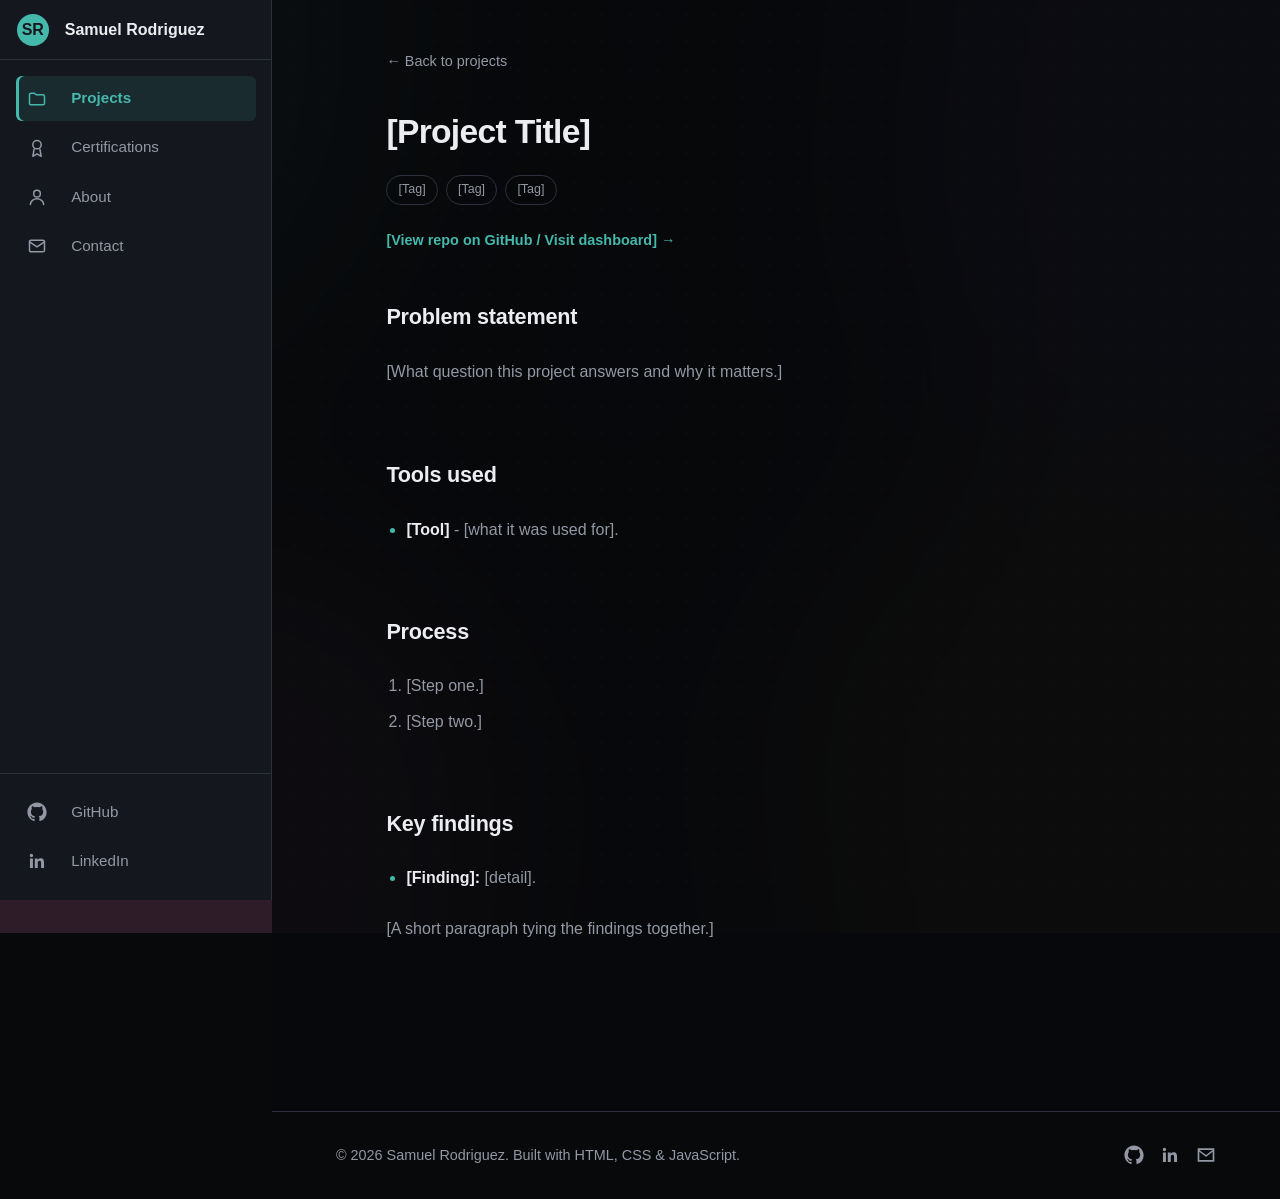
==== projects/_template.html @ 85817765 "Initial commit: Samuel Rodriguez data analyst portfolio Static HTML/CSS/JS portfolio site with EPL a" ====
<!--
  PROJECT PAGE TEMPLATE — not a real project, not linked from anywhere.

  How to use this file:
  1. Copy it to projects/your-project-slug.html
  2. Replace the title, tags, links, and the four prose sections
     (Problem statement / Tools used / Process / Key findings) with
     real content.
  3. Scroll to "RESULTS SECTION VARIANTS" below. Keep ONE variant
     that matches your project type (Notebook, Power BI, or SQL) and
     delete the other two, along with their HTML comments.
  4. Add a matching card to index.html's #projects grid — a copy-paste
     card template lives there as an HTML comment.
-->
<!DOCTYPE html>
<html lang="en">
<head>
  <meta charset="UTF-8">
  <meta name="viewport" content="width=device-width, initial-scale=1.0">
  <meta name="description" content="[One-sentence project description for search/social previews].">
  <meta name="theme-color" content="#12141a">
  <title>[Project Title] | Samuel Rodriguez</title>
  <link rel="icon" href="../favicon.ico" sizes="any">
  <link rel="icon" href="../assets/images/favicon-32x32.png" type="image/png" sizes="32x32">
  <link rel="icon" href="../assets/images/favicon-16x16.png" type="image/png" sizes="16x16">
  <link rel="icon" href="../assets/images/icon-192.png" type="image/png" sizes="192x192">
  <link rel="apple-touch-icon" href="../assets/images/apple-touch-icon.png">
  <link rel="stylesheet" href="../css/style.css?v=30">
</head>
<body>

  <input type="checkbox" id="sidebar-toggle" class="visually-hidden-checkbox">
  <label for="sidebar-toggle" class="sidebar-toggle-btn" aria-label="Toggle navigation menu">
    <svg viewBox="0 0 24 24" width="20" height="20" fill="none" stroke="currentColor" stroke-width="2" stroke-linecap="round" aria-hidden="true"><line x1="3" y1="6" x2="21" y2="6"/><line x1="3" y1="12" x2="21" y2="12"/><line x1="3" y1="18" x2="21" y2="18"/></svg>
  </label>

  <aside class="sidebar">
    <div class="sidebar-inner">
      <a href="../index.html" class="sidebar-logo">
        <span class="sidebar-logo-mark">SR</span>
        Samuel Rodriguez
      </a>

      <nav class="sidebar-nav">
        <a href="../index.html#projects" class="active">
          <svg viewBox="0 0 24 24" width="20" height="20" fill="none" stroke="currentColor" stroke-width="1.8" stroke-linecap="round" stroke-linejoin="round" aria-hidden="true"><path d="M3 7a2 2 0 0 1 2-2h4l2 2h8a2 2 0 0 1 2 2v8a2 2 0 0 1-2 2H5a2 2 0 0 1-2-2V7z"/></svg>
          Projects
        </a>
        <a href="../index.html#certifications">
          <svg viewBox="0 0 24 24" width="20" height="20" fill="none" stroke="currentColor" stroke-width="1.8" stroke-linecap="round" stroke-linejoin="round" aria-hidden="true"><circle cx="12" cy="8" r="5"/><path d="M8.5 13.5 7 22l5-3 5 3-1.5-8.5"/></svg>
          Certifications
        </a>
        <a href="../index.html#about">
          <svg viewBox="0 0 24 24" width="20" height="20" fill="none" stroke="currentColor" stroke-width="1.8" stroke-linecap="round" stroke-linejoin="round" aria-hidden="true"><circle cx="12" cy="8" r="4"/><path d="M4 21c0-4 4-7 8-7s8 3 8 7"/></svg>
          About
        </a>
        <a href="../index.html#contact">
          <svg viewBox="0 0 24 24" width="20" height="20" fill="none" stroke="currentColor" stroke-width="1.8" stroke-linecap="round" stroke-linejoin="round" aria-hidden="true"><rect x="3" y="5" width="18" height="14" rx="2"/><path d="m3 7 9 6 9-6"/></svg>
          Contact
        </a>
      </nav>

      <div class="sidebar-social">
        <a href="https://github.com/samuel618" target="_blank" rel="noopener noreferrer">
          <svg viewBox="0 0 24 24" width="20" height="20" fill="currentColor" aria-hidden="true"><path d="M12 .5C5.73.5.5 5.73.5 12c0 5.08 3.29 9.39 7.86 10.91.57.1.78-.25.78-.55 0-.27-.01-1.17-.02-2.12-3.2.7-3.88-1.36-3.88-1.36-.53-1.34-1.29-1.7-1.29-1.7-1.05-.72.08-.71.08-.71 1.16.08 1.77 1.19 1.77 1.19 1.03 1.77 2.71 1.26 3.37.96.1-.75.4-1.26.73-1.55-2.55-.29-5.23-1.28-5.23-5.7 0-1.26.45-2.29 1.19-3.1-.12-.29-.52-1.46.11-3.05 0 0 .97-.31 3.18 1.18a11.05 11.05 0 0 1 5.8 0c2.2-1.49 3.17-1.18 3.17-1.18.63 1.59.23 2.76.11 3.05.74.81 1.19 1.84 1.19 3.1 0 4.43-2.69 5.41-5.25 5.69.41.36.78 1.07.78 2.15 0 1.55-.01 2.8-.01 3.18 0 .3.2.66.79.55A10.52 10.52 0 0 0 23.5 12c0-6.27-5.23-11.5-11.5-11.5z"/></svg>
          GitHub
        </a>
        <a href="https://www.linkedin.com/in/samuel-rodriguez-b9580335b" target="_blank" rel="noopener noreferrer">
          <svg viewBox="0 0 24 24" width="20" height="20" fill="currentColor" aria-hidden="true"><path d="M20.45 20.45h-3.55v-5.57c0-1.33-.02-3.04-1.85-3.04-1.85 0-2.14 1.45-2.14 2.94v5.67H9.36V9h3.41v1.56h.05c.47-.9 1.63-1.85 3.36-1.85 3.6 0 4.27 2.37 4.27 5.45v6.29zM5.34 7.43a2.06 2.06 0 1 1 0-4.12 2.06 2.06 0 0 1 0 4.12zM7.12 20.45H3.56V9h3.56v11.45z"/></svg>
          LinkedIn
        </a>
      </div>
    </div>
  </aside>

  <main class="detail-main">
    <article class="project-detail">
      <a href="../index.html#projects" class="back-link">&larr; Back to projects</a>

      <header class="project-detail-header">
        <h1>[Project Title]</h1>
        <ul class="tag-list">
          <li class="tag">[Tag]</li>
          <li class="tag">[Tag]</li>
          <li class="tag">[Tag]</li>
        </ul>
        <div class="project-detail-links">
          <a href="[repo or live link]" target="_blank" rel="noopener noreferrer" class="project-link">[View repo on GitHub / Visit dashboard] &rarr;</a>
        </div>
      </header>

      <section class="project-section">
        <h2>Problem statement</h2>
        <p>
          [What question this project answers and why it matters.]
        </p>
      </section>

      <section class="project-section">
        <h2>Tools used</h2>
        <ul>
          <li><strong>[Tool]</strong> - [what it was used for].</li>
        </ul>
      </section>

      <section class="project-section">
        <h2>Process</h2>
        <ol>
          <li>[Step one.]</li>
          <li>[Step two.]</li>
        </ol>
      </section>

      <section class="project-section">
        <h2>Key findings</h2>
        <ul>
          <li><strong>[Finding]:</strong> [detail].</li>
        </ul>
        <p>[A short paragraph tying the findings together.]</p>
      </section>

      <!-- =====================================================
           RESULTS SECTION VARIANTS — keep ONE, delete the rest.
      ===================================================== -->

      <!-- ---------- VARIANT A: Python / Jupyter Notebook project ----------
      <section class="project-section">
        <h2>Notebook</h2>
        <p>
          [What's in the notebook — cleaning steps, checks, charts.] It can
          also be opened directly in a new tab, or downloaded from the
          <a href="[repo link]" target="_blank" rel="noopener noreferrer">GitHub repo</a>.
        </p>
        <div class="notebook-frame">
          <iframe src="../assets/notebooks/[project-slug].html" title="[Project Title] notebook" loading="lazy"></iframe>
        </div>
        <div class="notebook-actions">
          <a href="../assets/notebooks/[project-slug].html" target="_blank" rel="noopener noreferrer" class="btn btn-secondary">Open the notebook in a new tab &rarr;</a>
        </div>
      </section>
      -->

      <!-- ---------- VARIANT B: Power BI dashboard ----------

      Use .powerbi-embed if you have a "Publish to Web" link (File >
      Publish > Publish to web in Power BI Desktop/Service — note this
      makes the report public to anyone with the link). Use
      .powerbi-fallback instead if you only have a screen recording or
      GIF; delete whichever one you don't use.

      <section class="project-section">
        <h2>Dashboard</h2>
        <p>[What the dashboard shows and how to read it.]</p>

        <div class="powerbi-embed">
          <iframe src="[Power BI Publish to Web embed URL]" title="[Project Title] Power BI dashboard" loading="lazy" allowfullscreen></iframe>
        </div>

        <div class="powerbi-fallback">
          <img src="../assets/images/[project-slug]-dashboard.gif" alt="[Project Title] Power BI dashboard walkthrough">
          <p class="powerbi-fallback-note">
            Live embed isn't available for this dashboard right now — this is a recorded walkthrough instead.
          </p>
        </div>
      </section>
      -->

      <!-- ---------- VARIANT C: SQL analysis ----------

      Syntax highlighting is manual: wrap tokens in the query below with
      .sql-kw (keywords), .sql-fn (functions), .sql-str (strings),
      .sql-num (numbers), .sql-com (comments).

      <section class="project-section">
        <h2>Query</h2>
        <div class="sql-code-block">
          <pre><code><span class="sql-kw">SELECT</span> region,
       <span class="sql-fn">COUNT</span>(*) <span class="sql-kw">AS</span> total_orders,
       <span class="sql-fn">ROUND</span>(<span class="sql-fn">AVG</span>(order_total), 2) <span class="sql-kw">AS</span> avg_order_value
  <span class="sql-kw">FROM</span> orders
 <span class="sql-kw">WHERE</span> order_date >= <span class="sql-str">'2025-01-01'</span> <span class="sql-com">-- current fiscal year</span>
 <span class="sql-kw">GROUP BY</span> region
 <span class="sql-kw">ORDER BY</span> total_orders <span class="sql-kw">DESC</span>;</code></pre>
        </div>

        <div class="sql-results">
          <table>
            <thead>
              <tr><th>region</th><th>total_orders</th><th>avg_order_value</th></tr>
            </thead>
            <tbody>
              <tr><td>[Region]</td><td>[N]</td><td>[$N]</td></tr>
              <tr><td>[Region]</td><td>[N]</td><td>[$N]</td></tr>
            </tbody>
          </table>
        </div>

        <div class="insight-callout">
          <svg viewBox="0 0 24 24" width="20" height="20" fill="none" stroke="currentColor" stroke-width="1.8" stroke-linecap="round" stroke-linejoin="round" aria-hidden="true"><path d="M9 18h6"/><path d="M10 22h4"/><path d="M12 2a7 7 0 0 0-4 12.7c.6.5 1 1.2 1 2.3h6c0-1.1.4-1.8 1-2.3A7 7 0 0 0 12 2z"/></svg>
          <p><strong>Insight:</strong> [The one-sentence takeaway from this query's results.]</p>
        </div>
      </section>
      -->
    </article>
  </main>

  <footer class="site-footer">
    <div class="container footer-content">
      <p class="footer-text">&copy; 2026 Samuel Rodriguez. Built with HTML, CSS &amp; JavaScript.</p>
      <div class="footer-social">
        <a href="https://github.com/samuel618" target="_blank" rel="noopener noreferrer" aria-label="GitHub profile">
          <svg viewBox="0 0 24 24" width="20" height="20" fill="currentColor" aria-hidden="true"><path d="M12 .5C5.73.5.5 5.73.5 12c0 5.08 3.29 9.39 7.86 10.91.57.1.78-.25.78-.55 0-.27-.01-1.17-.02-2.12-3.2.7-3.88-1.36-3.88-1.36-.53-1.34-1.29-1.7-1.29-1.7-1.05-.72.08-.71.08-.71 1.16.08 1.77 1.19 1.77 1.19 1.03 1.77 2.71 1.26 3.37.96.1-.75.4-1.26.73-1.55-2.55-.29-5.23-1.28-5.23-5.7 0-1.26.45-2.29 1.19-3.1-.12-.29-.52-1.46.11-3.05 0 0 .97-.31 3.18 1.18a11.05 11.05 0 0 1 5.8 0c2.2-1.49 3.17-1.18 3.17-1.18.63 1.59.23 2.76.11 3.05.74.81 1.19 1.84 1.19 3.1 0 4.43-2.69 5.41-5.25 5.69.41.36.78 1.07.78 2.15 0 1.55-.01 2.8-.01 3.18 0 .3.2.66.79.55A10.52 10.52 0 0 0 23.5 12c0-6.27-5.23-11.5-11.5-11.5z"/></svg>
        </a>
        <a href="https://www.linkedin.com/in/samuel-rodriguez-b9580335b" target="_blank" rel="noopener noreferrer" aria-label="LinkedIn profile">
          <svg viewBox="0 0 24 24" width="20" height="20" fill="currentColor" aria-hidden="true"><path d="M20.45 20.45h-3.55v-5.57c0-1.33-.02-3.04-1.85-3.04-1.85 0-2.14 1.45-2.14 2.94v5.67H9.36V9h3.41v1.56h.05c.47-.9 1.63-1.85 3.36-1.85 3.6 0 4.27 2.37 4.27 5.45v6.29zM5.34 7.43a2.06 2.06 0 1 1 0-4.12 2.06 2.06 0 0 1 0 4.12zM7.12 20.45H3.56V9h3.56v11.45z"/></svg>
        </a>
        <a href="mailto:samuelrod005@gmail.com" aria-label="Email Samuel">
          <svg viewBox="0 0 24 24" width="20" height="20" fill="currentColor" aria-hidden="true"><path d="M2 4h20v16H2V4zm2 2v.01L12 12l8-5.99V6H4zm16 2.24l-7.4 5.55a1 1 0 0 1-1.2 0L4 8.24V18h16V8.24z"/></svg>
        </a>
      </div>
    </div>
  </footer>

  <button type="button" id="scroll-top-btn" class="scroll-top-btn" aria-label="Scroll to top">
    <svg viewBox="0 0 24 24" width="20" height="20" fill="none" stroke="currentColor" stroke-width="2" stroke-linecap="round" stroke-linejoin="round" aria-hidden="true"><line x1="12" y1="19" x2="12" y2="5"/><polyline points="5 12 12 5 19 12"/></svg>
  </button>

  <script src="../js/main.js?v=4"></script>
</body>
</html>
---- css/style.css ----
/* -------------------------------------------------------
   Variables (dark theme is the default look)
------------------------------------------------------- */
:root {
  /* Colors */
  --color-bg: #08090b;
  --color-bg-translucent: rgba(8, 9, 11, 0.85);
  --color-surface: #15171e;
  --color-surface-soft: rgba(21, 23, 30, 0.5);
  --color-surface-translucent: rgba(21, 23, 30, 0.8);
  --color-text: #ebedf0;
  --color-text-muted: #9298a4;
  --color-border: #2d313c;
  --color-primary: #45b8ac;
  --color-primary-hover: #379288;
  --color-primary-soft: rgba(69, 184, 172, 0.12);
  --color-warning: #e2a640;
  --color-warning-soft: rgba(226, 166, 64, 0.14);
  --color-violet: #8b7cf6;
  --color-violet-soft: rgba(139, 124, 246, 0.14);
  --color-rose: #e37bb0;
  --color-rose-soft: rgba(227, 123, 176, 0.14);

  /* Typography */
  --font-sans: -apple-system, BlinkMacSystemFont, "Segoe UI", Roboto, Helvetica, Arial, sans-serif;
  --font-mono: "SFMono-Regular", Consolas, "Liberation Mono", Menlo, monospace;

  /* Spacing scale */
  --space-1: 0.5rem;
  --space-2: 1rem;
  --space-3: 1.5rem;
  --space-4: 2rem;
  --space-5: 3rem;
  --space-6: 4.5rem;
  --space-7: 6rem;

  /* Layout */
  --max-width: 1320px;
  --container-padding: clamp(1.25rem, 5vw, 4rem);
  --sidebar-expanded: 272px;
  --project-content-width: min(1200px, 90%);
  --radius-sm: 6px;
  --radius-md: 10px;
  --transition: 0.15s ease;
}

/* Smooth cross-fade when navigating between pages (e.g. a project
   card to its detail page, or "Back to projects"). Native browser
   feature: no JS, and browsers that don't support it just navigate
   normally with no error. */
@view-transition {
  navigation: auto;
}

/* -------------------------------------------------------
   Reset
------------------------------------------------------- */
*,
*::before,
*::after {
  box-sizing: border-box;
}

html {
  scroll-behavior: smooth;
}

body {
  margin: 0;
  font-family: var(--font-sans);
  color: var(--color-text);
  background-color: var(--color-bg);
  line-height: 1.6;
  padding-left: var(--sidebar-expanded);
  /* Ambient background: the same crisp dot-grid used in the hero
     (procedural CSS, not a noisy raster texture) layered over a
     soft color-blob wash. Sections with their own solid
     background-color (About, Certifications) simply paint over
     both, so they only ever show through in the Hero/Projects/
     Footer bands. Fixed attachment makes those bands read as one
     continuous backdrop. Purely decorative — doesn't affect
     layout or element positions. */
  background-image: radial-gradient(var(--color-border) 1px, transparent 1px), url("../assets/images/bg-ambient.png");
  background-repeat: repeat, no-repeat;
  background-position: top left, top center;
  background-size: 28px 28px, cover;
  background-attachment: fixed, fixed;
}

@media (max-width: 768px) {
  body {
    background-attachment: scroll, scroll;
  }
}

ul {
  list-style: none;
  margin: 0;
  padding: 0;
}

a {
  color: inherit;
  text-decoration: none;
}

img {
  max-width: 100%;
  display: block;
}

h1, h2, h3, p {
  margin: 0;
}

.container {
  width: 100%;
  max-width: var(--max-width);
  margin: 0 auto;
  padding: 0 var(--container-padding);
}

/* -------------------------------------------------------
   Sidebar navigation
   Always open on desktop. On mobile it's an off-canvas
   drawer opened with the toggle button.
------------------------------------------------------- */
.visually-hidden-checkbox {
  position: absolute;
  width: 1px;
  height: 1px;
  padding: 0;
  margin: -1px;
  overflow: hidden;
  clip: rect(0, 0, 0, 0);
  white-space: nowrap;
  border: 0;
}

.sidebar-toggle-btn {
  display: none;
  position: fixed;
  top: 12px;
  left: 12px;
  z-index: 250;
  align-items: center;
  justify-content: center;
  width: 40px;
  height: 40px;
  background-color: var(--color-surface);
  border: 1px solid var(--color-border);
  border-radius: var(--radius-sm);
  color: var(--color-text);
  cursor: pointer;
}

.sidebar {
  position: fixed;
  top: 0;
  left: 0;
  height: 100vh;
  width: var(--sidebar-expanded);
  background-color: var(--color-surface);
  border-right: 1px solid var(--color-border);
  z-index: 200;
  overflow: hidden;
}

.sidebar-inner {
  width: var(--sidebar-expanded);
  height: 100%;
  display: flex;
  flex-direction: column;
}

.sidebar-logo {
  display: flex;
  align-items: center;
  gap: var(--space-2);
  height: 60px;
  padding: 0 var(--space-2) 0 1.05rem;
  flex-shrink: 0;
  border-bottom: 1px solid var(--color-border);
  font-weight: 700;
  white-space: nowrap;
}

.sidebar-logo-mark {
  display: flex;
  align-items: center;
  justify-content: center;
  width: 32px;
  height: 32px;
  border-radius: 50%;
  background-color: var(--color-primary);
  color: #16171c;
  font-weight: 700;
  flex-shrink: 0;
}

.sidebar-nav {
  flex: 1;
  display: flex;
  flex-direction: column;
  gap: 0.25rem;
  padding: var(--space-2);
}

.sidebar-nav a,
.sidebar-social a {
  display: flex;
  align-items: center;
  gap: var(--space-3);
  padding: 0.65rem 0.7rem;
  border-radius: var(--radius-sm);
  color: var(--color-text-muted);
  white-space: nowrap;
  font-size: 0.95rem;
  transition: background-color var(--transition), color var(--transition), box-shadow var(--transition);
}

.sidebar-nav a:hover,
.sidebar-social a:hover {
  background-color: var(--color-primary-soft);
  color: var(--color-primary);
}

.sidebar-nav a.active {
  background-color: var(--color-primary-soft);
  color: var(--color-primary);
  font-weight: 600;
  box-shadow: inset 3px 0 0 var(--color-primary);
}

.sidebar-nav svg,
.sidebar-social svg {
  flex-shrink: 0;
}

.sidebar-social {
  display: flex;
  flex-direction: column;
  gap: 0.25rem;
  padding: var(--space-2);
  border-top: 1px solid var(--color-border);
  flex-shrink: 0;
}

/* -------------------------------------------------------
   Buttons
------------------------------------------------------- */
.btn {
  display: inline-block;
  padding: 0.75rem 1.5rem;
  border-radius: var(--radius-sm);
  font-weight: 600;
  font-size: 0.95rem;
  border: 1px solid transparent;
  transition: background-color var(--transition), color var(--transition), border-color var(--transition);
}

.btn-primary {
  background-color: var(--color-primary);
  color: #16171c;
}

.btn-primary:hover {
  background-color: var(--color-primary-hover);
}

.btn-secondary {
  background-color: transparent;
  color: var(--color-text);
  border-color: var(--color-border);
}

.btn-secondary:hover {
  border-color: var(--color-primary);
  color: var(--color-primary);
}

/* -------------------------------------------------------
   Hero
------------------------------------------------------- */
.hero {
  position: relative;
  padding: var(--space-7) 0;
  overflow: hidden;
}

/* Subtle dot-grid texture behind the hero content, fading out
   toward the edges so it reads as texture, not a busy pattern. */
.hero::before {
  content: "";
  position: absolute;
  inset: 0;
  background-image: radial-gradient(var(--color-border) 1px, transparent 1px);
  background-size: 28px 28px;
  -webkit-mask-image: radial-gradient(ellipse at center, #000 0%, transparent 70%);
  mask-image: radial-gradient(ellipse at center, #000 0%, transparent 70%);
  pointer-events: none;
}

.hero > .container {
  position: relative;
}

.hero-grid {
  display: grid;
  grid-template-columns: 1.15fr 0.85fr;
  align-items: center;
  gap: var(--space-5);
}

.hero-content {
  display: flex;
  flex-direction: column;
  align-items: flex-start;
  gap: var(--space-3);
}

/* "Currently learning" status tag: an outlined pulsing indicator
   instead of a filled marketing-style badge. */
.status-tag {
  display: inline-flex;
  align-items: center;
  gap: 0.6rem;
  padding: 0.4rem 0.9rem 0.4rem 0.75rem;
  border: 1px solid var(--color-border);
  border-radius: 999px;
  font-size: 0.85rem;
  color: var(--color-text-muted);
}

.status-dot {
  width: 7px;
  height: 7px;
  border-radius: 50%;
  background-color: var(--color-primary);
  position: relative;
  flex-shrink: 0;
}

.status-dot::after {
  content: "";
  position: absolute;
  inset: -5px;
  border-radius: 50%;
  border: 1px solid var(--color-primary);
  opacity: 0.6;
  animation: status-pulse 2.4s ease-out infinite;
}

@keyframes status-pulse {
  0% { transform: scale(0.7); opacity: 0.6; }
  70% { transform: scale(1.8); opacity: 0; }
  100% { opacity: 0; }
}

.hero-headline {
  font-size: 2.6rem;
  line-height: 1.2;
  letter-spacing: -0.02em;
}

.hero-intro {
  color: var(--color-text-muted);
  font-size: 1.05rem;
  max-width: 54ch;
}

.hero-actions {
  display: flex;
  gap: var(--space-2);
  margin-top: var(--space-1);
}

/* Hero visual: a small mock dashboard card, filling the right-hand
   side instead of leaving it empty. */
.hero-visual {
  display: flex;
  justify-content: center;
}

.chart-card {
  width: 100%;
  max-width: 340px;
  background-color: var(--color-surface-translucent);
  border: 1px solid var(--color-border);
  border-radius: var(--radius-md);
  padding: var(--space-3);
}

.chart-card-header {
  display: flex;
  gap: 6px;
  margin-bottom: var(--space-3);
}

.chart-card-header span {
  width: 9px;
  height: 9px;
  border-radius: 50%;
  background-color: var(--color-border);
}

.chart-bars {
  display: flex;
  align-items: flex-end;
  gap: var(--space-1);
  height: 160px;
}

.bar {
  flex: 1;
  height: var(--h);
  background-color: var(--color-primary);
  border-radius: 3px 3px 0 0;
  opacity: 0.85;
}

.bar:nth-child(even) {
  opacity: 0.55;
}

/* -------------------------------------------------------
   Section headings
------------------------------------------------------- */
.section-kicker {
  display: flex;
  align-items: center;
  gap: 0.6rem;
  color: var(--color-primary);
  font-size: 0.8rem;
  font-weight: 700;
  text-transform: uppercase;
  letter-spacing: 0.08em;
  margin-bottom: var(--space-2);
}

.section-kicker::before {
  content: "";
  width: 24px;
  height: 2px;
  background-color: var(--color-primary);
  display: inline-block;
}

.section-heading {
  font-size: 1.75rem;
  letter-spacing: -0.01em;
  margin-bottom: var(--space-4);
}

.about,
.projects,
.certifications,
.contact {
  padding: var(--space-6) 0;
}

.about,
.certifications {
  background-color: var(--color-surface-translucent);
}

.contact-name {
  font-size: 2.2rem;
  letter-spacing: -0.02em;
  margin-bottom: var(--space-2);
}

.contact-tagline {
  color: var(--color-text-muted);
  font-size: 1.05rem;
  max-width: 60ch;
  margin-bottom: var(--space-4);
}

.contact-actions {
  display: flex;
  flex-wrap: wrap;
  gap: var(--space-2);
}

.project-grid,
.cert-grid {
  display: grid;
  grid-template-columns: repeat(auto-fill, minmax(320px, 1fr));
  gap: var(--space-4);
}

/* -------------------------------------------------------
   About section
------------------------------------------------------- */
.about-name {
  font-size: 1.5rem;
  font-weight: 700;
  letter-spacing: -0.01em;
  margin-bottom: var(--space-2);
}

.about-bio {
  color: var(--color-text-muted);
  font-size: 1.05rem;
  line-height: 1.7;
  margin-bottom: var(--space-5);
}

.about-grid {
  display: grid;
  grid-template-columns: repeat(auto-fit, minmax(260px, 1fr));
  gap: var(--space-3);
  margin-bottom: var(--space-5);
}

.about-card {
  border: 1px solid var(--color-border);
  border-radius: var(--radius-md);
  padding: var(--space-3);
  background-color: var(--color-surface-translucent);
}

.about-card h3 {
  font-size: 1.05rem;
  letter-spacing: -0.01em;
  margin-bottom: var(--space-1);
}

.about-card-meta {
  color: var(--color-text-muted);
  font-size: 0.85rem;
  margin-bottom: var(--space-2);
}

.about-card p:not(.about-card-meta) {
  color: var(--color-text-muted);
  font-size: 0.9rem;
  line-height: 1.6;
}

.skills {
  display: grid;
  grid-template-columns: repeat(auto-fit, minmax(220px, 1fr));
  gap: var(--space-4);
  margin-bottom: var(--space-4);
}

.skill-group-title {
  font-size: 0.95rem;
  letter-spacing: -0.01em;
  margin-bottom: var(--space-2);
}

.skill-group-note {
  margin-top: var(--space-2);
  color: var(--color-text-muted);
  font-size: 0.82rem;
}

/* Each skill group gets its own tag color, purely so the three
   categories are easier to tell apart at a glance. */
.tag-list--teal .tag {
  color: var(--color-primary);
  border-color: rgba(69, 184, 172, 0.35);
}

.tag-list--violet .tag {
  color: var(--color-violet);
  border-color: rgba(139, 124, 246, 0.35);
}

.tag-list--rose .tag {
  color: var(--color-rose);
  border-color: rgba(227, 123, 176, 0.35);
}

/* -------------------------------------------------------
   Project cards
   The whole card is a single link through to the project's
   detail page — no separate footer links.
------------------------------------------------------- */
.project-card {
  display: flex;
  flex-direction: column;
  gap: var(--space-3);
  border: 1px solid var(--color-border);
  border-radius: var(--radius-md);
  padding: var(--space-4);
  background-color: var(--color-surface-soft);
  transition: border-color var(--transition), transform var(--transition);
}

.project-card:hover {
  border-color: var(--color-primary);
  transform: translateY(-3px);
}

.project-card-cover {
  position: relative;
  display: flex;
  align-items: center;
  justify-content: center;
  height: 128px;
  border-radius: var(--radius-sm);
  background-color: var(--color-primary-soft);
  color: var(--color-primary);
}

/* Status badge: an outlined pill for flagging non-standard project
   states (e.g. "Backend paused"). Warning-colored, not error-red,
   since it's a hosting/cost decision, not something broken. */
.status-badge {
  display: inline-flex;
  align-items: center;
  padding: 0.3rem 0.75rem;
  border-radius: 999px;
  font-size: 0.72rem;
  font-weight: 700;
  text-transform: uppercase;
  letter-spacing: 0.04em;
  white-space: nowrap;
}

.status-badge--warning {
  background-color: var(--color-warning-soft);
  color: var(--color-warning);
  border: 1px solid rgba(226, 166, 64, 0.35);
}

.project-card-cover .status-badge {
  position: absolute;
  top: 0.75rem;
  right: 0.75rem;
}

/* Awards callout: visually set apart from the description text so
   it reads as a credential, not another sentence of prose. */
.project-card-awards {
  display: flex;
  align-items: flex-start;
  gap: 0.6rem;
  padding: 0.65rem 0.8rem;
  border: 1px solid var(--color-border);
  border-radius: var(--radius-sm);
  background-color: var(--color-surface-translucent);
  color: var(--color-text-muted);
  font-size: 0.85rem;
  line-height: 1.5;
}

.project-card-awards svg {
  flex-shrink: 0;
  margin-top: 0.15rem;
  color: var(--color-primary);
}

.project-card-body {
  display: flex;
  flex-direction: column;
  gap: var(--space-2);
}

.project-card-title {
  font-size: 1.3rem;
  letter-spacing: -0.01em;
  transition: color var(--transition);
}

.project-card:hover .project-card-title {
  color: var(--color-primary);
}

.project-card-desc {
  color: var(--color-text-muted);
  font-size: 0.95rem;
}

.tag-list {
  display: flex;
  flex-wrap: wrap;
  gap: 0.5rem;
}

.tag {
  font-size: 0.78rem;
  padding: 0.25rem 0.7rem;
  border: 1px solid var(--color-border);
  border-radius: 999px;
  color: var(--color-text-muted);
}

.project-link {
  font-size: 0.9rem;
  font-weight: 600;
  color: var(--color-primary);
  transition: color var(--transition);
}

.project-link:hover {
  color: var(--color-primary-hover);
}

/* -------------------------------------------------------
   Certification cards
   A compact, horizontal layout (icon beside text, not a big
   cover banner) so these read as "credential" rather than
   "project" at a glance, even reusing the same accent color.
------------------------------------------------------- */
.cert-card {
  display: flex;
  align-items: flex-start;
  gap: var(--space-3);
  border: 1px solid var(--color-border);
  border-radius: var(--radius-md);
  padding: var(--space-4);
  background-color: var(--color-surface-soft);
  transition: border-color var(--transition), transform var(--transition);
}

.cert-card:hover {
  border-color: var(--color-primary);
  transform: translateY(-3px);
}

.cert-card-cover {
  display: flex;
  align-items: center;
  justify-content: center;
  width: 56px;
  height: 56px;
  flex-shrink: 0;
  border-radius: var(--radius-sm);
  background-color: var(--color-primary-soft);
  color: var(--color-primary);
}

.cert-card-body {
  display: flex;
  flex-direction: column;
  gap: 0.5rem;
  flex: 1;
  min-width: 0;
}

.cert-card-heading {
  display: flex;
  flex-wrap: wrap;
  align-items: baseline;
  justify-content: space-between;
  gap: 0.5rem;
}

.cert-card-title {
  font-size: 1.1rem;
  letter-spacing: -0.01em;
  transition: color var(--transition);
}

.cert-card:hover .cert-card-title {
  color: var(--color-primary);
}

.cert-card-date {
  flex-shrink: 0;
  font-size: 0.78rem;
  color: var(--color-text-muted);
  white-space: nowrap;
  padding: 0.2rem 0.65rem;
  border: 1px solid var(--color-border);
  border-radius: 999px;
}

.cert-card-desc {
  color: var(--color-text-muted);
  font-size: 0.9rem;
}

/* -------------------------------------------------------
   Project detail pages
   Every element inside (heading, prose, tags, links, the
   notebook embed) shares one content width via
   --project-content-width, set once on .project-detail and
   never overridden per-element, so they all line up on the
   same left edge and right edge. The container sits flush
   against the sidebar rather than being centered.
------------------------------------------------------- */
/* Solid, opaque backdrop for project detail pages: unlike the
   homepage bands, this page shouldn't show the ambient
   background image/texture through it, so text stays easy to
   read regardless of how translucent things get elsewhere. */
.detail-main {
  background-color: var(--color-bg-translucent);
}

.project-detail {
  max-width: var(--project-content-width);
  padding: var(--space-5) var(--container-padding) var(--space-7);
  margin: 0 auto;
}

.back-link {
  display: inline-block;
  color: var(--color-text-muted);
  font-size: 0.9rem;
  margin-bottom: var(--space-4);
  transition: color var(--transition);
}

.back-link:hover {
  color: var(--color-primary);
}

.project-detail-header {
  margin-bottom: var(--space-5);
}

.project-detail-header h1 {
  font-size: 2.1rem;
  letter-spacing: -0.02em;
  margin-bottom: var(--space-2);
}

.project-detail-header .status-badge {
  margin-bottom: var(--space-3);
}

.project-detail-header .tag-list {
  margin-bottom: var(--space-3);
}

.project-detail-links {
  display: flex;
  flex-wrap: wrap;
  gap: var(--space-3);
}

.project-section {
  margin-bottom: var(--space-6);
}

.project-section h2 {
  font-size: 1.35rem;
  letter-spacing: -0.01em;
  margin-bottom: var(--space-3);
}

.project-section p {
  color: var(--color-text-muted);
  line-height: 1.75;
}

.project-section p + p,
.project-section ul + p,
.project-section ol + p {
  margin-top: var(--space-3);
}

.project-section ul,
.project-section ol {
  color: var(--color-text-muted);
  line-height: 1.6;
  padding-left: 1.25rem;
  display: flex;
  flex-direction: column;
  gap: 0.65rem;
}

.project-section ul {
  list-style: disc;
}

.project-section ul li::marker {
  color: var(--color-primary);
}

.project-section li strong {
  color: var(--color-text);
}

/* The notebook preview fills the same shared content width as
   the text above it (no separate max-width or centering), with
   generous vertical space so it doesn't crowd the surrounding
   text. */
.notebook-frame {
  margin: var(--space-5) 0;
  border: 1px solid var(--color-border);
  border-radius: var(--radius-md);
  overflow: hidden;
}

.notebook-actions {
  margin-bottom: var(--space-3);
}

.notebook-frame iframe {
  width: 100%;
  height: 760px;
  border: 0;
  display: block;
  background-color: #ffffff;
}

/* -------------------------------------------------------
   Power BI embed (template)
   Power BI "Publish to Web" iframes are a fixed pixel size;
   aspect-ratio keeps them responsive without distorting the
   report. Use .powerbi-embed OR .powerbi-fallback, not both.
------------------------------------------------------- */
.powerbi-embed {
  border: 1px solid var(--color-border);
  border-radius: var(--radius-md);
  overflow: hidden;
  margin: var(--space-4) 0;
}

.powerbi-embed iframe {
  width: 100%;
  aspect-ratio: 16 / 9.75;
  border: 0;
  display: block;
  background-color: #ffffff;
}

.powerbi-fallback {
  border: 1px dashed var(--color-border);
  border-radius: var(--radius-md);
  overflow: hidden;
  margin: var(--space-4) 0;
}

.powerbi-fallback img,
.powerbi-fallback video {
  width: 100%;
  display: block;
}

.powerbi-fallback-note {
  padding: var(--space-2) var(--space-3);
  border-top: 1px dashed var(--color-border);
  color: var(--color-text-muted);
  font-size: 0.85rem;
}

/* -------------------------------------------------------
   SQL query block + results (template)
   Syntax highlighting is manual (wrap tokens in the spans
   below) rather than a JS library, keeping the site
   dependency-free. Classes: .sql-kw keywords, .sql-fn
   functions, .sql-str strings, .sql-num numbers, .sql-com
   comments.
------------------------------------------------------- */
.sql-code-block {
  background-color: var(--color-surface-translucent);
  border: 1px solid var(--color-border);
  border-radius: var(--radius-md);
  padding: var(--space-3);
  margin: var(--space-3) 0;
  overflow-x: auto;
}

.sql-code-block pre {
  margin: 0;
  font-family: var(--font-mono);
  font-size: 0.88rem;
  line-height: 1.6;
  color: var(--color-text);
  white-space: pre;
}

.sql-kw {
  color: var(--color-primary);
  font-weight: 600;
}

.sql-fn {
  color: var(--color-text);
  font-weight: 600;
}

.sql-str,
.sql-num {
  color: var(--color-warning);
}

.sql-com {
  color: var(--color-text-muted);
  font-style: italic;
}

.sql-results {
  margin: var(--space-3) 0;
  overflow-x: auto;
}

.sql-results table {
  width: 100%;
  border-collapse: collapse;
  font-size: 0.9rem;
}

.sql-results th,
.sql-results td {
  border: 1px solid var(--color-border);
  padding: 0.5rem 0.75rem;
  text-align: left;
}

.sql-results th {
  background-color: var(--color-surface-translucent);
  color: var(--color-text);
  font-weight: 600;
}

.sql-results td {
  color: var(--color-text-muted);
}

/* Insight callout: a short, visually distinct takeaway box
   for SQL (or any) result section. */
.insight-callout {
  display: flex;
  align-items: flex-start;
  gap: var(--space-3);
  margin: var(--space-3) 0;
  padding: var(--space-3);
  border-left: 3px solid var(--color-primary);
  background-color: var(--color-primary-soft);
  border-radius: 0 var(--radius-md) var(--radius-md) 0;
}

.insight-callout svg {
  flex-shrink: 0;
  margin-top: 0.15rem;
  color: var(--color-primary);
}

.insight-callout p {
  color: var(--color-text);
  font-size: 0.95rem;
  line-height: 1.6;
}

.insight-callout strong {
  color: var(--color-primary);
}

/* Screenshot gallery: same width rules as the rest of the page
   (no separate max-width), grid of images added per project. */
.screenshot-gallery {
  display: grid;
  grid-template-columns: repeat(auto-fit, minmax(500px, 1fr));
  gap: var(--space-4);
}

.screenshot-item {
  margin: 0;
}

.screenshot-item figcaption {
  margin-top: var(--space-1);
  color: var(--color-text-muted);
  font-size: 0.85rem;
  text-align: center;
}

/* Screenshot trigger: the clickable/hoverable wrapper around each
   gallery image that opens the lightbox. */
.screenshot-trigger {
  position: relative;
  display: block;
  width: 100%;
  padding: 0;
  border: 1px solid var(--color-border);
  border-radius: var(--radius-md);
  overflow: hidden;
  background: none;
  cursor: pointer;
  transition: border-color var(--transition);
}

.screenshot-trigger img {
  display: block;
  width: 100%;
}

.screenshot-trigger::after {
  content: "";
  position: absolute;
  inset: 0;
  background-color: rgba(0, 0, 0, 0);
  transition: background-color var(--transition);
}

.screenshot-trigger:hover,
.screenshot-trigger:focus-visible {
  border-color: var(--color-primary);
}

.screenshot-trigger:hover::after,
.screenshot-trigger:focus-visible::after {
  background-color: rgba(0, 0, 0, 0.35);
}

.screenshot-zoom-icon {
  position: absolute;
  top: 50%;
  left: 50%;
  transform: translate(-50%, -50%) scale(0.85);
  color: #ffffff;
  opacity: 0;
  transition: opacity var(--transition), transform var(--transition);
  pointer-events: none;
}

.screenshot-trigger:hover .screenshot-zoom-icon,
.screenshot-trigger:focus-visible .screenshot-zoom-icon {
  opacity: 1;
  transform: translate(-50%, -50%) scale(1);
}

.screenshot-placeholder {
  display: flex;
  align-items: center;
  justify-content: center;
  min-height: 200px;
  border: 1px dashed var(--color-border);
  border-radius: var(--radius-md);
  color: var(--color-text-muted);
  font-size: 0.9rem;
  text-align: center;
  padding: var(--space-3);
}

/* Lightbox: full-screen preview opened by a screenshot trigger. */
.lightbox {
  position: fixed;
  inset: 0;
  z-index: 1000;
  display: flex;
  flex-direction: column;
  align-items: center;
  justify-content: center;
  gap: var(--space-2);
  padding: var(--space-5) var(--container-padding);
  background-color: rgba(8, 9, 12, 0.88);
  opacity: 0;
  visibility: hidden;
  transition: opacity var(--transition);
}

.lightbox.is-open {
  opacity: 1;
  visibility: visible;
}

.lightbox-content {
  margin: 0;
  max-width: 100%;
  display: flex;
  flex-direction: column;
  align-items: center;
  gap: var(--space-2);
}

.lightbox-content img {
  max-width: 100%;
  max-height: 80vh;
  border-radius: var(--radius-md);
  border: 1px solid var(--color-border);
}

.lightbox-content figcaption {
  color: var(--color-text);
  font-size: 0.9rem;
}

.lightbox-close {
  position: absolute;
  top: var(--space-3);
  right: var(--space-3);
  display: flex;
  align-items: center;
  justify-content: center;
  width: 40px;
  height: 40px;
  border: 1px solid var(--color-border);
  border-radius: var(--radius-sm);
  background-color: var(--color-surface-translucent);
  color: var(--color-text);
  cursor: pointer;
  transition: border-color var(--transition), color var(--transition);
}

.lightbox-close:hover {
  border-color: var(--color-primary);
  color: var(--color-primary);
}

/* -------------------------------------------------------
   Scroll-to-top button
------------------------------------------------------- */
.scroll-top-btn {
  position: fixed;
  right: var(--space-3);
  bottom: var(--space-3);
  z-index: 150;
  display: flex;
  align-items: center;
  justify-content: center;
  width: 44px;
  height: 44px;
  border-radius: 50%;
  border: 1px solid var(--color-border);
  background-color: var(--color-surface-translucent);
  color: var(--color-text);
  cursor: pointer;
  opacity: 0;
  visibility: hidden;
  transform: translateY(8px);
  transition: opacity var(--transition), transform var(--transition), border-color var(--transition), color var(--transition);
}

.scroll-top-btn.is-visible {
  opacity: 1;
  visibility: visible;
  transform: translateY(0);
}

.scroll-top-btn:hover {
  border-color: var(--color-primary);
  color: var(--color-primary);
}

/* -------------------------------------------------------
   Footer
------------------------------------------------------- */
.site-footer {
  border-top: 1px solid var(--color-border);
  padding: var(--space-4) 0;
}

.footer-content {
  display: flex;
  align-items: center;
  justify-content: space-between;
  gap: var(--space-2);
  flex-wrap: wrap;
}

.footer-text {
  color: var(--color-text-muted);
  font-size: 0.9rem;
}

.footer-social {
  display: flex;
  align-items: center;
  gap: var(--space-2);
}

.footer-social a {
  color: var(--color-text-muted);
  display: inline-flex;
  transition: color var(--transition);
}

.footer-social a:hover {
  color: var(--color-primary);
}

/* -------------------------------------------------------
   Responsive
------------------------------------------------------- */
@media (max-width: 900px) {
  .hero-grid {
    grid-template-columns: 1fr;
  }

  .hero-visual {
    order: -1;
  }

  .chart-card {
    max-width: 420px;
  }
}

@media (max-width: 768px) {
  body {
    padding-left: 0;
  }

  .sidebar-toggle-btn {
    display: flex;
  }

  .sidebar {
    transform: translateX(-100%);
    transition: transform var(--transition);
  }

  .visually-hidden-checkbox:checked ~ .sidebar {
    transform: translateX(0);
  }

  .hero {
    padding: var(--space-5) 0;
  }

  .hero-headline {
    font-size: 2rem;
  }

  .hero-actions,
  .contact-actions {
    flex-direction: column;
    align-items: stretch;
    width: 100%;
  }

  .footer-content {
    justify-content: center;
    text-align: center;
  }

  .notebook-frame iframe {
    height: 420px;
  }

  .screenshot-gallery {
    grid-template-columns: 1fr;
  }
}
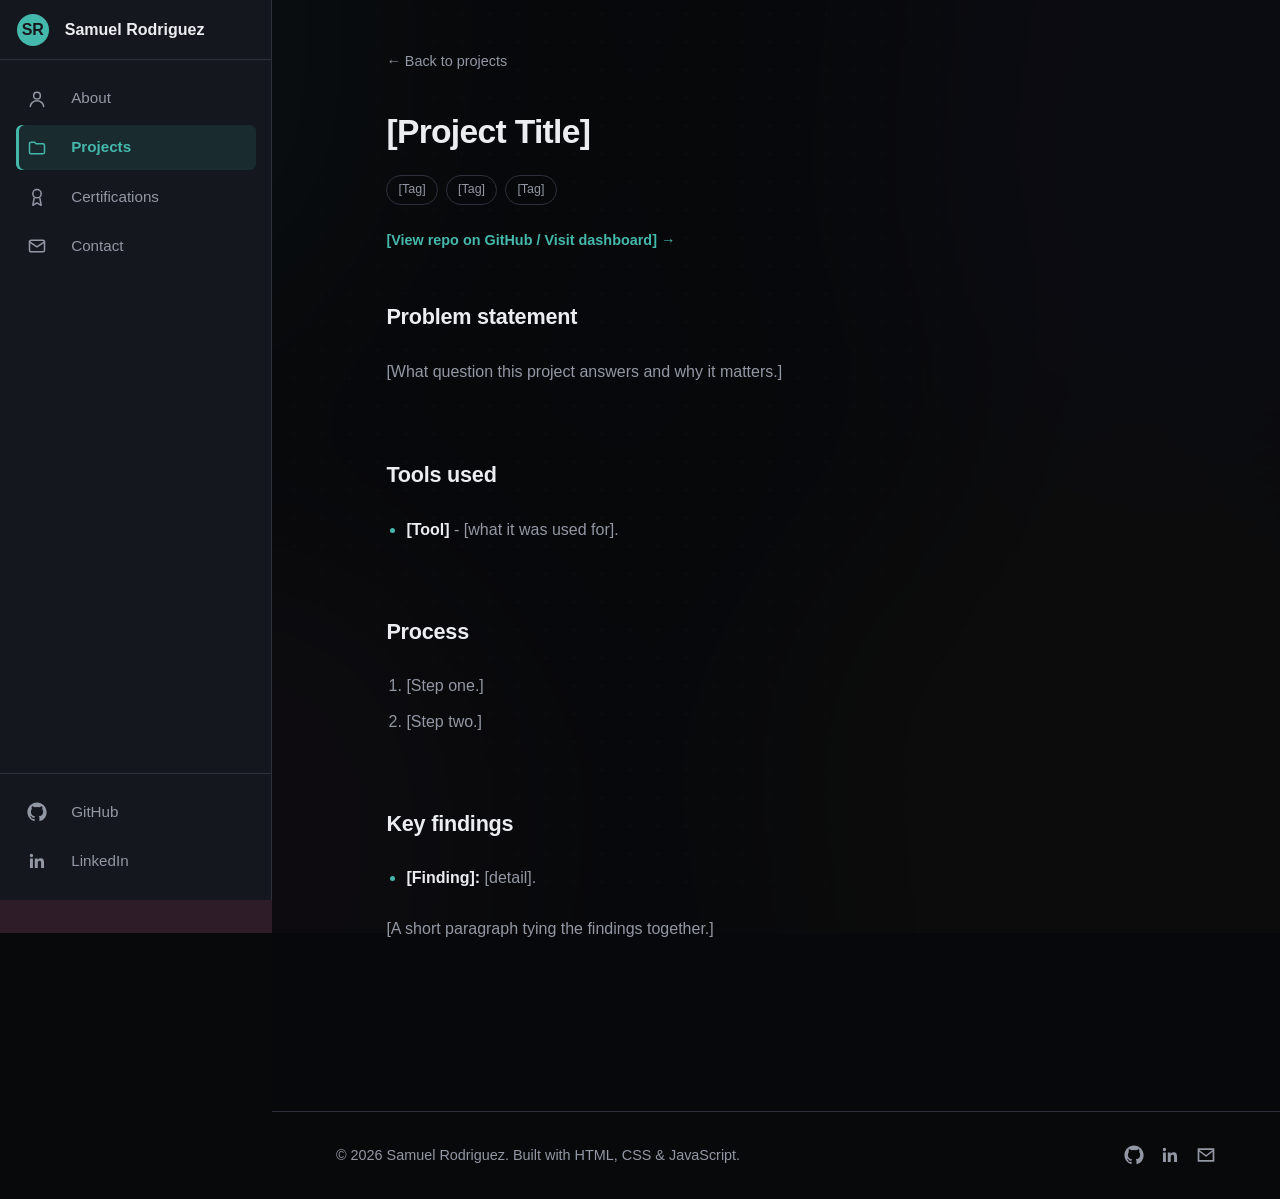
==== commit 2b11f8c7: "Fix inconsistent sidebar nav order on project detail pages Project pages had a leftover Projects/Cer" ====
--- a/projects/_template.html
+++ b/projects/_template.html
@@ -42,6 +42,10 @@
       </a>
 
       <nav class="sidebar-nav">
+        <a href="../index.html#about">
+          <svg viewBox="0 0 24 24" width="20" height="20" fill="none" stroke="currentColor" stroke-width="1.8" stroke-linecap="round" stroke-linejoin="round" aria-hidden="true"><circle cx="12" cy="8" r="4"/><path d="M4 21c0-4 4-7 8-7s8 3 8 7"/></svg>
+          About
+        </a>
         <a href="../index.html#projects" class="active">
           <svg viewBox="0 0 24 24" width="20" height="20" fill="none" stroke="currentColor" stroke-width="1.8" stroke-linecap="round" stroke-linejoin="round" aria-hidden="true"><path d="M3 7a2 2 0 0 1 2-2h4l2 2h8a2 2 0 0 1 2 2v8a2 2 0 0 1-2 2H5a2 2 0 0 1-2-2V7z"/></svg>
           Projects
@@ -49,10 +53,6 @@
         <a href="../index.html#certifications">
           <svg viewBox="0 0 24 24" width="20" height="20" fill="none" stroke="currentColor" stroke-width="1.8" stroke-linecap="round" stroke-linejoin="round" aria-hidden="true"><circle cx="12" cy="8" r="5"/><path d="M8.5 13.5 7 22l5-3 5 3-1.5-8.5"/></svg>
           Certifications
-        </a>
-        <a href="../index.html#about">
-          <svg viewBox="0 0 24 24" width="20" height="20" fill="none" stroke="currentColor" stroke-width="1.8" stroke-linecap="round" stroke-linejoin="round" aria-hidden="true"><circle cx="12" cy="8" r="4"/><path d="M4 21c0-4 4-7 8-7s8 3 8 7"/></svg>
-          About
         </a>
         <a href="../index.html#contact">
           <svg viewBox="0 0 24 24" width="20" height="20" fill="none" stroke="currentColor" stroke-width="1.8" stroke-linecap="round" stroke-linejoin="round" aria-hidden="true"><rect x="3" y="5" width="18" height="14" rx="2"/><path d="m3 7 9 6 9-6"/></svg>
